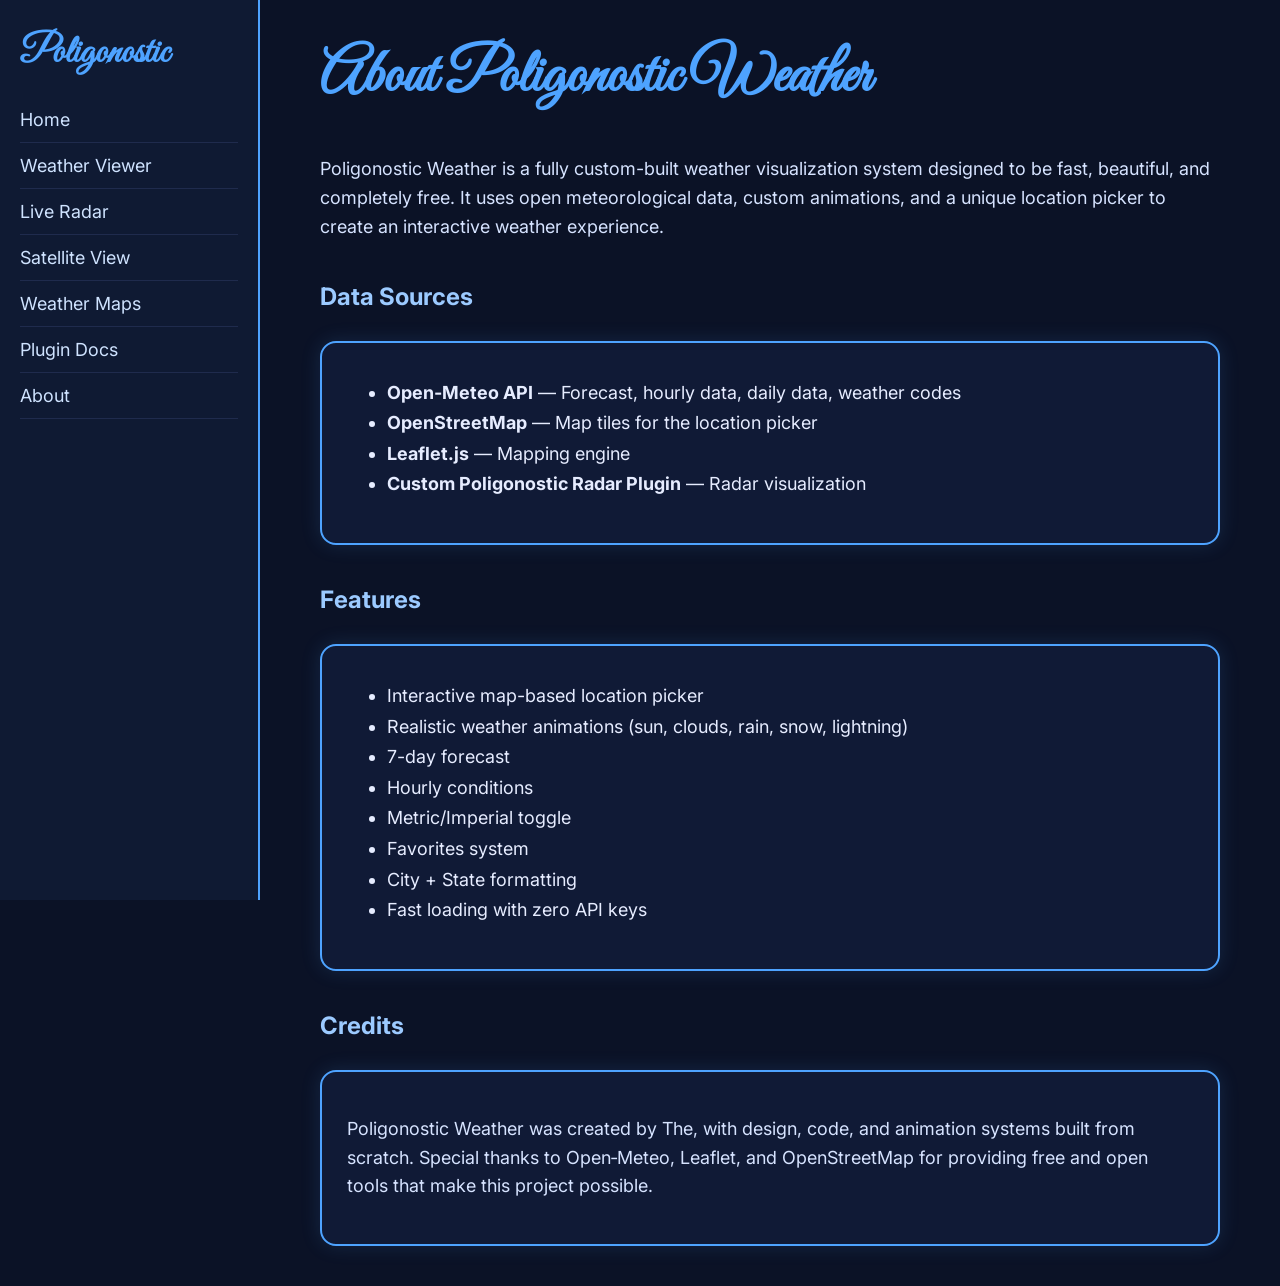
==== about/index.html @ 1629400c "Add About page for Poligonostic Weather This HTML file contains the structure and styling for the Ab" ====
<!DOCTYPE html>
<html lang="en">
<head>
<meta charset="UTF-8">
<title>About – Poligonostic Weather</title>

<link href="https://fonts.googleapis.com/css2?family=Great+Vibes&family=Inter:wght@300;400;600&display=swap" rel="stylesheet">

<style>
  body {
    margin: 0;
    background: #0b1226;
    color: #e6ecff;
    font-family: 'Inter', sans-serif;
    display: flex;
  }

  .sidebar {
    width: 260px;
    background: #0f1a33;
    border-right: 2px solid #4ea3ff;
    padding: 30px 20px;
    height: 100vh;
    box-sizing: border-box;
  }

  .sidebar h2 {
    font-family: 'Great Vibes', cursive;
    font-size: 38px;
    color: #4ea3ff;
    margin: 0 0 20px 0;
  }

  .sidebar a {
    display: block;
    color: #cfe3ff;
    text-decoration: none;
    padding: 12px 0;
    font-size: 18px;
    border-bottom: 1px solid #1f2b4d;
    transition: 0.2s;
  }

  .sidebar a:hover {
    color: #4ea3ff;
    padding-left: 6px;
  }

  .main {
    flex: 1;
    padding: 40px 60px;
    box-sizing: border-box;
  }

  h1 {
    font-family: 'Great Vibes', cursive;
    font-size: 60px;
    color: #4ea3ff;
    margin-top: 0;
  }

  h2 {
    color: #9ccaff;
    margin-top: 40px;
  }

  p {
    font-size: 18px;
    line-height: 1.6;
    color: #d6e3ff;
  }

  .card {
    background: rgba(17,27,56,0.9);
    border: 2px solid #4ea3ff;
    border-radius: 16px;
    padding: 25px;
    margin-top: 30px;
    box-shadow: 0 0 20px rgba(78,163,255,0.15);
  }

  ul {
    margin-top: 10px;
    font-size: 18px;
    line-height: 1.7;
  }
</style>
</head>

<body>

<div class="sidebar">
  <h2>Poligonostic</h2>
  <a href="/">Home</a>
  <a href="/weather/">Weather Viewer</a>
  <a href="/radar/">Live Radar</a>
  <a href="/satellite/">Satellite View</a>
  <a href="/maps/">Weather Maps</a>
  <a href="/plugin/">Plugin Docs</a>
  <a href="/about/">About</a>
</div>

<div class="main">

<h1>About Poligonostic Weather</h1>

<p>
Poligonostic Weather is a fully custom-built weather visualization system designed to be fast, beautiful, and completely free.  
It uses open meteorological data, custom animations, and a unique location picker to create an interactive weather experience.
</p>

<h2>Data Sources</h2>

<div class="card">
  <ul>
    <li><strong>Open‑Meteo API</strong> — Forecast, hourly data, daily data, weather codes</li>
    <li><strong>OpenStreetMap</strong> — Map tiles for the location picker</li>
    <li><strong>Leaflet.js</strong> — Mapping engine</li>
    <li><strong>Custom Poligonostic Radar Plugin</strong> — Radar visualization</li>
  </ul>
</div>

<h2>Features</h2>

<div class="card">
  <ul>
    <li>Interactive map-based location picker</li>
    <li>Realistic weather animations (sun, clouds, rain, snow, lightning)</li>
    <li>7-day forecast</li>
    <li>Hourly conditions</li>
    <li>Metric/Imperial toggle</li>
    <li>Favorites system</li>
    <li>City + State formatting</li>
    <li>Fast loading with zero API keys</li>
  </ul>
</div>

<h2>Credits</h2>

<div class="card">
  <p>
    Poligonostic Weather was created by The, with design, code, and animation systems built from scratch.  
    Special thanks to Open‑Meteo, Leaflet, and OpenStreetMap for providing free and open tools that make this project possible.
  </p>
</div>

</div>

</body>
</html>
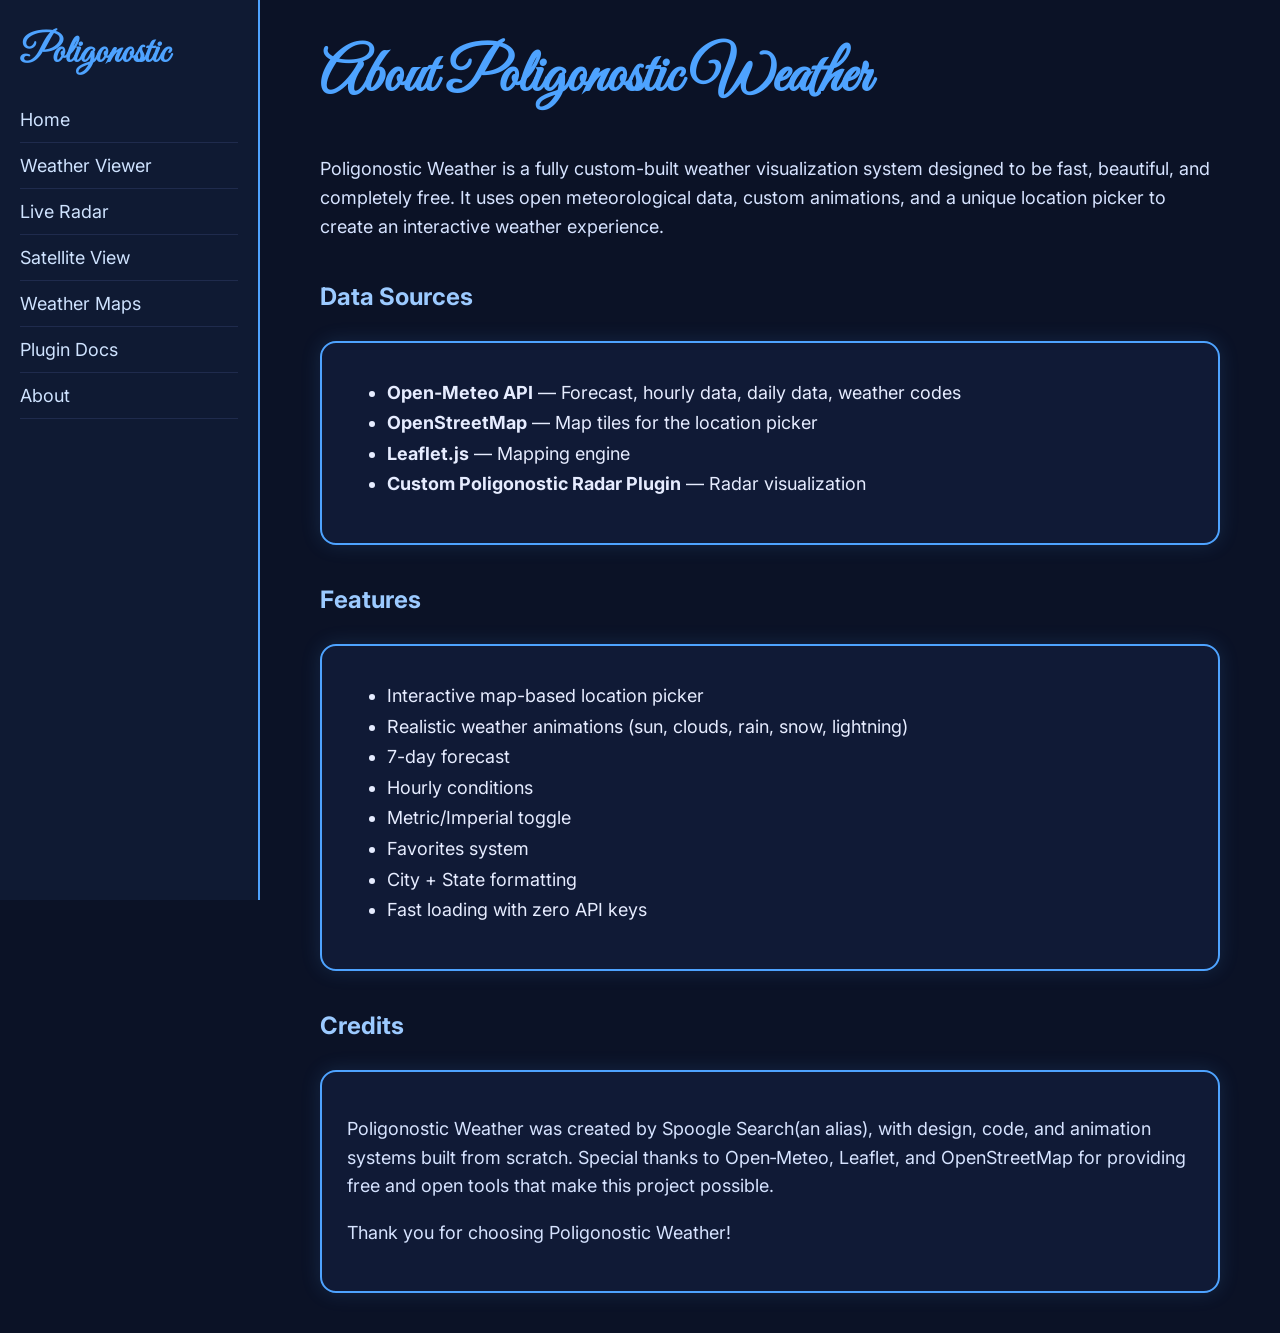
==== commit 93fc67f6: "Revise credits and add thank you note Updated the creator's name and added a thank you message." ====
--- a/about/index.html
+++ b/about/index.html
@@ -139,8 +139,11 @@
 
 <div class="card">
   <p>
-    Poligonostic Weather was created by The, with design, code, and animation systems built from scratch.  
+    Poligonostic Weather was created by Spoogle Search(an alias), with design, code, and animation systems built from scratch.  
     Special thanks to Open‑Meteo, Leaflet, and OpenStreetMap for providing free and open tools that make this project possible.
+  </p>
+  <p>
+    Thank you for choosing Poligonostic Weather!
   </p>
 </div>
 
